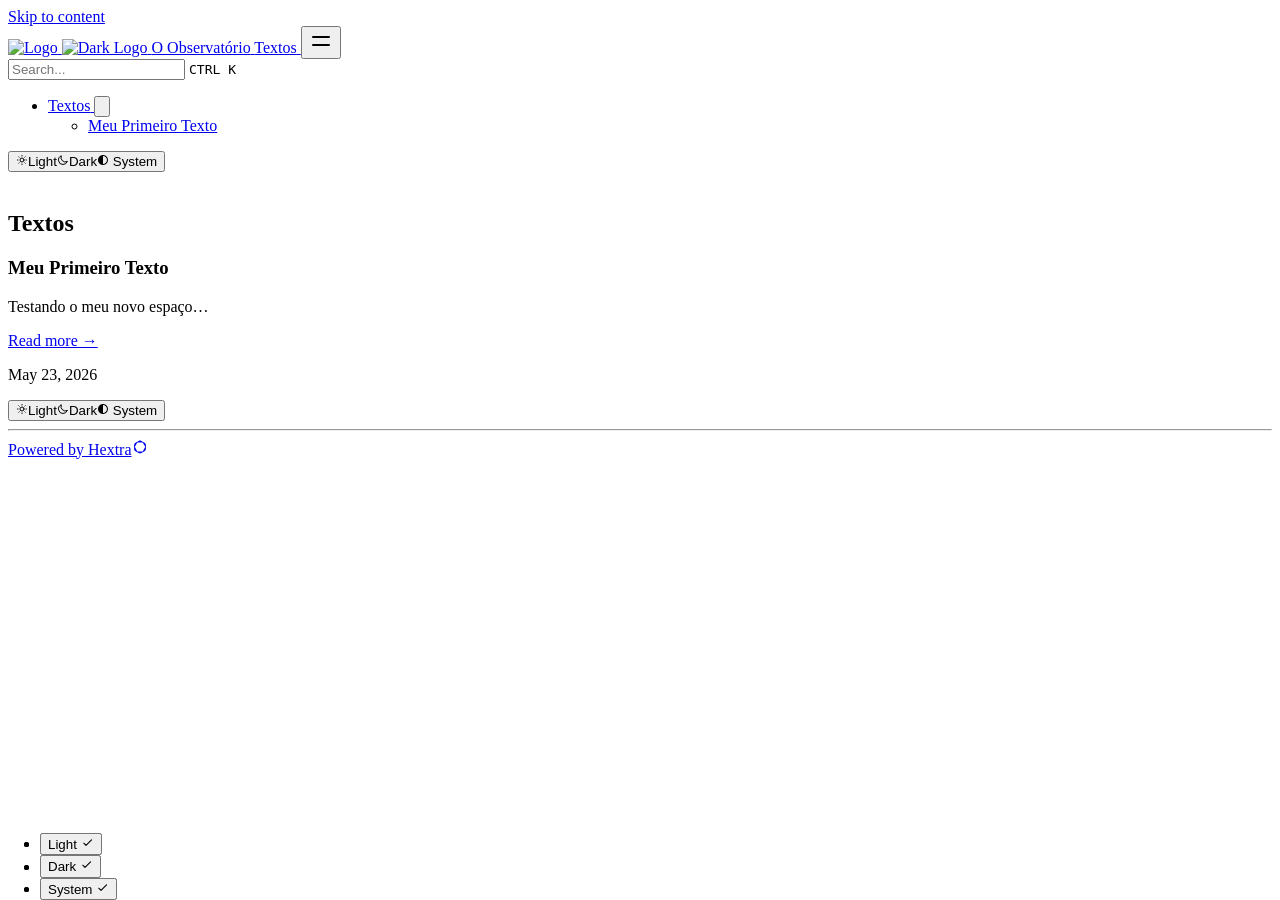
==== public/blog/index.html @ ff262e1a "commirt inicial - testando" ====
<!DOCTYPE html>
<html lang="en" dir="ltr"><head><script src="/livereload.js?mindelay=10&amp;v=2&amp;port=1313&amp;path=livereload" data-no-instant defer></script>
  <meta charset="utf-8" />
  <meta name="viewport" content="width=device-width, initial-scale=1.0" /><meta name="robots" content="noindex, nofollow" />
  <link rel="icon shortcut" href="/favicon.ico" sizes="32x32" />
<link rel="icon" href="/favicon.svg" type="image/svg+xml" id="favicon-svg" />
<link rel="icon" href="/favicon-16x16.png" type="image/png" sizes="16x16" />
<link rel="icon" href="/favicon-32x32.png" type="image/png" sizes="32x32" />
<link rel="apple-touch-icon" href="/apple-touch-icon.png" sizes="180x180" />
<link fetchpriority="low" href="/site.webmanifest" rel="manifest" />
<title>Textos – O Observatório</title>
  <meta name="description" content="" /><link rel="canonical" href="http://localhost:1313/blog/" itemprop="url" />

<meta property="og:title" content="Textos">
<meta
  property="og:description"
  content="
    
      
    
  ">
<meta
  property="og:type"
  content="
    website
  ">
<meta property="og:url" content="http://localhost:1313/blog/">


  <meta itemprop="name" content="Textos">
  <meta itemprop="datePublished" content="2026-05-23T12:38:00-03:00">
  <meta itemprop="dateModified" content="2026-05-23T12:38:00-03:00">
  <meta name="twitter:card" content="summary">
  <meta name="twitter:title" content="Textos">
<link href="/css/compiled/main.css" rel="stylesheet" />
    <link href="/css/variables.css" rel="stylesheet" />
    <link href="/css/custom.css" rel="stylesheet" />

  
<script src="/js/main-head.js" integrity=""></script>

  
  
  </head>
<body>
    <a href="#content" class="hx:sr-only hx:focus-visible:not-sr-only hx:focus-visible:fixed hx:focus-visible:z-50 hx:focus-visible:top-2 hx:focus-visible:left-2 hx:focus-visible:bg-primary-500 hx:focus-visible:text-white hx:focus-visible:px-4 hx:focus-visible:py-2 hx:focus-visible:rounded-md hx:focus-visible:text-sm hx:focus-visible:font-medium">Skip to content</a><div class="hextra-nav-container hx:sticky hx:top-0 hx:z-20 hx:w-full hx:bg-transparent hx:print:hidden">
  <div
    class="hextra-nav-container-blur hx:pointer-events-none hx:absolute hx:z-[-1] hx:h-full hx:w-full hx:bg-white hx:dark:bg-dark hx:shadow-[0_2px_4px_rgba(0,0,0,.02),0_1px_0_rgba(0,0,0,.06)] hx:contrast-more:shadow-[0_0_0_1px_#000] hx:dark:shadow-[0_-1px_0_rgba(255,255,255,.1)_inset] hx:contrast-more:dark:shadow-[0_0_0_1px_#fff]"
  ></div>

  <nav class="hextra-max-navbar-width hx:mx-auto hx:flex hx:items-center hx:justify-end hx:gap-2 hx:h-16 hx:px-6">
    <a class="hx:flex hx:items-center hx:hover:opacity-75 hx:ltr:mr-auto hx:rtl:ml-auto" href="/">
    <img class="hx:mr-2 hx:block hx:dark:hidden" src="/images/logo.svg" alt="Logo" height="20" width="20" />
    <img class="hx:mr-2 hx:hidden hx:dark:block" src="/images/logo.svg" alt="Dark Logo" height="20" width="20" />
    <span class="hx:mr-2 hx:font-extrabold hx:inline hx:select-none">O Observatório</span>
</a>
<a
  title=""
  href="/blog"
  
  class="hx:text-sm hx:contrast-more:text-gray-700 hx:contrast-more:dark:text-gray-100 hx:relative hx:-ml-2 hx:hidden hx:whitespace-nowrap hx:p-2 hx:md:inline-flex hx:items-center hx:gap-1 hx:font-medium"
><span class="hx:text-center">Textos</span>
</a><button type="button" aria-label="Menu" aria-expanded="false" class="hextra-hamburger-menu hx:cursor-pointer hx:-mr-2 hx:rounded-sm hx:p-2 hx:active:bg-gray-400/20 hx:md:hidden hx:hextra-focus-visible-inset"><svg height=24 fill="none" viewBox="0 0 24 24" stroke="currentColor"><g><path stroke-linecap="round" stroke-linejoin="round" stroke-width="2" d="M4 8H20"></path></g><g><path stroke-linecap="round" stroke-linejoin="round" stroke-width="2" d="M4 16H20"></path></g></svg></button>
  </nav>
</div>
<div class="hx:mx-auto hx:flex hextra-max-page-width">
    <aside class="hextra-sidebar-container hx:flex hx:flex-col hx:print:hidden hx:md:top-16 hx:md:shrink-0 hx:md:w-64 hx:md:self-start hx:max-md:[transform:translate3d(0,-100%,0)] hx:md:hidden hx:xl:block">
    <div class="hx:px-4 hx:pt-4 hx:md:hidden">
      <div class="hextra-search-wrapper hx:relative hx:md:w-64">
  <div class="hx:relative hx:flex hx:items-center hx:text-gray-900 hx:contrast-more:text-gray-800 hx:dark:text-gray-300 hx:contrast-more:dark:text-gray-300">
    <input
      placeholder="Search..."
      aria-label="Search..."
      class="hextra-search-input hx:hextra-focus-visible hx:block hx:w-full hx:appearance-none hx:rounded-lg hx:px-3 hx:py-2 hx:transition-colors hx:text-base hx:leading-tight hx:md:text-sm hx:bg-black/[.05] hx:dark:bg-gray-50/10 hx:focus-visible:bg-white hx:dark:focus-visible:bg-dark hx:placeholder:text-gray-500 hx:dark:placeholder:text-gray-400 hx:contrast-more:border hx:contrast-more:border-current"
      type="search"
      autocomplete="off"
      value=""
      spellcheck="false"
    />
    <kbd
      class="hx:absolute hx:my-1.5 hx:select-none hx:ltr:right-1.5 hx:rtl:left-1.5 hx:h-5 hx:rounded-sm hx:bg-white hx:px-1.5 hx:font-mono hx:text-[10px] hx:font-medium hx:text-gray-500 hx:border hx:border-gray-200 hx:dark:border-gray-100/20 hx:dark:bg-dark/50 hx:contrast-more:border-current hx:contrast-more:text-current hx:contrast-more:dark:border-current hx:items-center hx:gap-1 hx:transition-opacity hx:pointer-events-none hx:hidden hx:sm:flex"
    >
      CTRL K
    </kbd>
  </div>

  <div>
    <ul
      class="hextra-search-results hextra-scrollbar hx:hidden hx:border hx:border-gray-200 hx:bg-white hx:text-gray-100 hx:dark:border-neutral-800 hx:dark:bg-neutral-900 hx:absolute hx:top-full hx:z-20 hx:mt-2 hx:overflow-auto hx:overscroll-contain hx:rounded-xl hx:py-2.5 hx:shadow-xl hx:max-h-[min(calc(50vh-11rem-env(safe-area-inset-bottom)),400px)] hx:md:max-h-[min(calc(100vh-5rem-env(safe-area-inset-bottom)),400px)] hx:inset-x-0 hx:ltr:md:left-auto hx:rtl:md:right-auto hx:contrast-more:border hx:contrast-more:border-gray-900 hx:contrast-more:dark:border-gray-50 hx:w-screen hx:min-h-[100px] hx:max-w-[min(calc(100vw-2rem),calc(100%+20rem))]"
      aria-label="Search results"
      style="transition: max-height 0.2s ease 0s;"
    ></ul>
    <div class="hextra-search-status hx:sr-only" aria-live="polite" role="status"></div>
  </div>
</div>

    </div><div class="hextra-scrollbar hx:overflow-y-auto hx:overflow-x-hidden hx:p-4 hx:grow hx:md:h-[calc(100vh-var(--navbar-height)-var(--menu-height))]">
    <ul class="hx:flex hx:flex-col hx:gap-1 hx:md:hidden">
      
      
              <li class="open"><div class="hextra-sidebar-item hx:group hx:relative hx:flex hx:items-center" data-active="true">
    <a
      class="hx:flex hx:items-center hx:justify-between hx:gap-2 hx:grow hx:cursor-pointer hx:rounded-sm hx:px-2 hx:py-1.5 hx:text-sm hx:transition-colors [-webkit-tap-highlight-color:transparent] [-webkit-touch-callout:none] hx:hextra-focus-visible-inset hx:ltr:pr-8 hx:rtl:pl-8 hextra-sidebar-active-item hx:bg-primary-100 hx:font-semibold hx:text-primary-800 hx:contrast-more:border hx:contrast-more:border-primary-500 hx:dark:bg-primary-400/10 hx:dark:text-primary-600 hx:contrast-more:dark:border-primary-500"
      href="/blog/"
      
    >
      <span class="hx:min-w-0 [word-break:break-word]">Textos</span>
    </a>
      <button type="button" class="hextra-sidebar-collapsible-button hx:absolute hx:top-1/2 hx:-translate-y-1/2 hx:ltr:right-2 hx:rtl:left-2 hx:shrink-0 hx:cursor-pointer hx:p-0 hx:text-gray-500 hx:dark:text-neutral-400 hx:group-hover:text-gray-900 hx:dark:group-hover:text-gray-50 hx:group-data-[active=true]:text-primary-800 hx:group-data-[active=true]:dark:text-primary-600 hx:hextra-focus-visible-inset" aria-label="Toggle section" aria-expanded="true"><svg fill="none" viewBox="0 0 24 24" stroke="currentColor" aria-hidden="true" focusable="false" class="hx:h-[18px] hx:min-w-[18px] hx:rounded-xs hx:p-0.5 hx:hover:bg-gray-800/5 hx:dark:hover:bg-gray-100/5"><path stroke-linecap="round" stroke-linejoin="round" stroke-width="2" d="M9 5l7 7-7 7" class="hx:origin-center hx:transition-transform hx:rtl:-rotate-180"></path></svg></button>
  </div>
  <div class="hextra-sidebar-children hx:ltr:pr-0 hx:rtl:pl-0 hx:overflow-hidden">
        <ul class='hx:relative hx:flex hx:flex-col hx:gap-1 hx:before:absolute hx:before:inset-y-1 hx:before:w-px hx:before:bg-gray-200 hx:before:content-[""] hx:ltr:ml-3 hx:ltr:pl-3 hx:ltr:before:left-0 hx:rtl:mr-3 hx:rtl:pr-3 hx:rtl:before:right-0 hx:dark:before:bg-neutral-800'><li class="hx:flex hx:flex-col "><div class="hextra-sidebar-item hx:group hx:relative hx:flex hx:items-center" data-active="false">
    <a
      class="hx:flex hx:items-center hx:justify-between hx:gap-2 hx:grow hx:cursor-pointer hx:rounded-sm hx:px-2 hx:py-1.5 hx:text-sm hx:transition-colors [-webkit-tap-highlight-color:transparent] [-webkit-touch-callout:none] hx:hextra-focus-visible-inset hx:text-gray-500 hx:hover:bg-gray-100 hx:hover:text-gray-900 hx:contrast-more:border hx:contrast-more:border-transparent hx:contrast-more:text-gray-900 hx:contrast-more:hover:border-gray-900 hx:dark:text-neutral-400 hx:dark:hover:bg-primary-100/5 hx:dark:hover:text-gray-50 hx:contrast-more:dark:text-gray-50 hx:contrast-more:dark:hover:border-gray-50"
      href="/blog/meu-primeiro-texto/"
      
    >
      <span class="hx:min-w-0 [word-break:break-word]">Meu Primeiro Texto</span>
    </a>
  </div>
              
            </li></ul>
      </div></li>
    </ul>

    <div class="hx:max-xl:hidden hx:h-0 hx:w-64 hx:shrink-0"></div></div>
  
  
    <div class="hx:md:hidden  hx:sticky hx:bottom-0 hx:max-h-(--menu-height) hx:bg-white hx:dark:bg-dark hx:mx-4 hx:py-4 hx:shadow-[0_-12px_16px_#fff] hx:flex hx:items-center hx:gap-2 hx:border-gray-200 hx:dark:border-neutral-800 hx:dark:shadow-[0_-12px_16px_#111] hx:contrast-more:border-neutral-400 hx:contrast-more:shadow-none hx:contrast-more:dark:shadow-none hx:border-t" data-toggle-animation="show"><div class="hx:flex hx:grow hx:flex-col"><div class="hx:flex hx:justify-items-start hx:group" data-theme="light">
  <button
    title="Change theme"
    data-state="closed"
    data-location="bottom"
    class="hextra-theme-toggle hx:cursor-pointer hx:rounded-md hx:text-left hx:font-medium hx:h-7 hx:px-2 hx:text-xs hx:hover:bg-gray-100 hx:hover:text-gray-900 hx:dark:hover:bg-primary-100/5 hx:dark:hover:text-gray-50 hx:font-medium hx:text-gray-600 hx:transition-colors hx:dark:text-gray-400 hx:grow"
    type="button"
    aria-label="Change theme"
    aria-expanded="false"
    aria-haspopup="menu"
  >
    <div class="hx:flex hx:items-center hx:gap-2 hx:capitalize"><svg height=12 class="hx:group-data-[theme=dark]:hidden hx:group-data-[theme=system]:hidden" xmlns="http://www.w3.org/2000/svg" fill="none" viewBox="0 0 24 24" stroke-width="2" stroke="currentColor" aria-hidden="true"><path stroke-linecap="round" stroke-linejoin="round" d="M12 3v1m0 16v1m9-9h-1M4 12H3m15.364 6.364l-.707-.707M6.343 6.343l-.707-.707m12.728 0l-.707.707M6.343 17.657l-.707.707M16 12a4 4 0 11-8 0 4 4 0 018 0z"/></svg><span class="hx:group-data-[theme=dark]:hidden hx:group-data-[theme=system]:hidden">Light</span><svg height=12 class="hx:group-data-[theme=light]:hidden hx:group-data-[theme=system]:hidden" xmlns="http://www.w3.org/2000/svg" fill="none" viewBox="0 0 24 24" stroke-width="2" stroke="currentColor" aria-hidden="true"><path stroke-linecap="round" stroke-linejoin="round" d="M20.354 15.354A9 9 0 018.646 3.646 9.003 9.003 0 0012 21a9.003 9.003 0 008.354-5.646z"/></svg><span class="hx:group-data-[theme=light]:hidden hx:group-data-[theme=system]:hidden">Dark</span><svg height=12 class="hx:group-data-[theme=dark]:hidden hx:group-data-[theme=light]:hidden" xmlns="http://www.w3.org/2000/svg" viewBox="0 0 24 24"  fill="currentColor">
  <path d="M 11.996094,2 C 6.4986225,2.0192368 2.03125,6.5024993 2.03125,12 c 0,5.497501 4.4673725,9.980763 9.964844,10 H 12 12.0039 c 5.497471,-0.01924 9.964844,-4.502499 9.964844,-10 0,-5.4975007 -4.467373,-9.9807632 -9.964844,-10 H 12 Z M 12,4 c 4.417218,0.017598 7.96875,3.5822356 7.96875,8 0,4.417764 -3.551532,7.982402 -7.96875,8 z" />
</svg>
<span class="hx:group-data-[theme=dark]:hidden hx:group-data-[theme=light]:hidden">System</span></div>
  </button>
  <ul
    class="hextra-theme-toggle-options hx:hidden hx:z-20 hx:max-h-64 hx:overflow-auto hx:rounded-lg hx:border hx:border-gray-200 hx:bg-white hx:p-1 hx:text-sm hx:shadow-lg hx:dark:border-neutral-700 hx:dark:bg-neutral-900"
    style="position: fixed; inset: auto auto 0px 0px; margin: 0px; min-width: 100px;"
    data-theme="light"
    role="menu"
  >
    <li role="none" class="hx:flex hx:flex-col">
      <button
        type="button"
        role="menuitemradio"
        aria-checked="true"
        tabindex="-1"
        data-item="light"
        class="hx:text-gray-700 hx:dark:text-gray-300 hx:hover:bg-gray-100 hx:hover:text-gray-900 hx:dark:hover:bg-neutral-800 hx:dark:hover:text-gray-100 hx:relative hx:cursor-pointer hx:whitespace-nowrap hx:rounded-sm hx:py-1.5 hx:transition-colors hx:ltr:pl-3 hx:ltr:pr-9 hx:rtl:pr-3 hx:rtl:pl-9 hx:text-left hx:w-full hx:bg-transparent hx:border-0"
      >
        Light
         <span class="hx:absolute hx:inset-y-0 hx:flex hx:items-center hx:ltr:right-3 hx:rtl:left-3 hx:group-data-[theme=dark]:hidden hx:group-data-[theme=system]:hidden"><svg height=1em width=1em xmlns="http://www.w3.org/2000/svg" fill="none" viewBox="0 0 24 24" stroke-width="2" stroke="currentColor" aria-hidden="true"><path stroke-linecap="round" stroke-linejoin="round" d="M5 13l4 4L19 7"/></svg></span>
      </button>
    </li>
    <li role="none" class="hx:flex hx:flex-col">
      <button
        type="button"
        role="menuitemradio"
        aria-checked="false"
        tabindex="-1"
        data-item="dark"
        class="hx:text-gray-700 hx:dark:text-gray-300 hx:hover:bg-gray-100 hx:hover:text-gray-900 hx:dark:hover:bg-neutral-800 hx:dark:hover:text-gray-100 hx:relative hx:cursor-pointer hx:whitespace-nowrap hx:rounded-sm hx:py-1.5 hx:transition-colors hx:ltr:pl-3 hx:ltr:pr-9 hx:rtl:pr-3 hx:rtl:pl-9 hx:text-left hx:w-full hx:bg-transparent hx:border-0"
      >
        Dark
         <span class="hx:absolute hx:inset-y-0 hx:flex hx:items-center hx:ltr:right-3 hx:rtl:left-3 hx:group-data-[theme=light]:hidden hx:group-data-[theme=system]:hidden"><svg height=1em width=1em xmlns="http://www.w3.org/2000/svg" fill="none" viewBox="0 0 24 24" stroke-width="2" stroke="currentColor" aria-hidden="true"><path stroke-linecap="round" stroke-linejoin="round" d="M5 13l4 4L19 7"/></svg></span>
      </button>
    </li>
    <li role="none" class="hx:flex hx:flex-col">
      <button
        type="button"
        role="menuitemradio"
        aria-checked="false"
        tabindex="-1"
        data-item="system"
        class="hx:text-gray-700 hx:dark:text-gray-300 hx:hover:bg-gray-100 hx:hover:text-gray-900 hx:dark:hover:bg-neutral-800 hx:dark:hover:text-gray-100 hx:relative hx:cursor-pointer hx:whitespace-nowrap hx:rounded-sm hx:py-1.5 hx:transition-colors hx:ltr:pl-3 hx:ltr:pr-9 hx:rtl:pr-3 hx:rtl:pl-9 hx:text-left hx:w-full hx:bg-transparent hx:border-0"
      >
        System
         <span class="hx:absolute hx:inset-y-0 hx:flex hx:items-center hx:ltr:right-3 hx:rtl:left-3 hx:group-data-[theme=dark]:hidden hx:group-data-[theme=light]:hidden"><svg height=1em width=1em xmlns="http://www.w3.org/2000/svg" fill="none" viewBox="0 0 24 24" stroke-width="2" stroke="currentColor" aria-hidden="true"><path stroke-linecap="round" stroke-linejoin="round" d="M5 13l4 4L19 7"/></svg></span>
      </button>
    </li>
  </ul>
</div>
</div></div></aside>
    <article class="hx:w-full hx:break-words hx:flex hx:min-h-[calc(100vh-var(--navbar-height))] hx:min-w-0 hx:justify-center hx:pb-8 hx:pr-[calc(env(safe-area-inset-right)-1.5rem)]">
      <main id="content" class="hx:w-full hx:min-w-0 hextra-max-content-width hx:px-6 hx:pt-4 hx:md:px-12">
        
        <br class="hx:mt-1.5 hx:text-sm" />
        <h1 class="hx:text-center hx:mt-2 hx:text-4xl hx:font-bold hx:tracking-tight hx:text-slate-900 hx:dark:text-slate-100">Textos</h1>
        <div class="content"></div>
          <div class="hx:mb-10">
            <h3><a style="color: inherit; text-decoration: none;" class="hx:block hx:font-semibold hx:mt-8 hx:text-2xl " href="/blog/meu-primeiro-texto/">Meu Primeiro Texto</a></h3>
            
            <p class="hx:opacity-80 hx:mt-4 hx:leading-7">Testando o meu novo espaço…</p>
            <p class="hx:opacity-80 hx:mt-1 hx:leading-7">
              <a class="hx:text-[color:hsl(var(--primary-hue),100%,50%)] hx:underline hx:underline-offset-2 hx:decoration-from-font" href="/blog/meu-primeiro-texto/" aria-label="Read more → Meu Primeiro Texto">Read more →</a>
            </p>
            <p class="hx:opacity-50 hx:text-sm hx:mt-4 hx:leading-7">May 23, 2026</p>
          </div>
        </main>
    </article>
    <div class="hx:max-xl:hidden hx:h-0 hx:w-64 hx:shrink-0"></div>
  </div>
      <footer class="hextra-footer hx:bg-gray-100 hx:pb-[env(safe-area-inset-bottom)] hx:dark:bg-neutral-900 hx:print:bg-transparent"><div class="hx:mx-auto hx:flex hx:gap-2 hx:py-2 hx:px-4 hextra-max-footer-width"><div class="hx:flex hx:justify-items-start hx:group" data-theme="light">
  <button
    title="Change theme"
    data-state="closed"
    data-location="bottom"
    class="hextra-theme-toggle hx:cursor-pointer hx:rounded-md hx:text-left hx:font-medium hx:h-7 hx:px-2 hx:text-xs hx:hover:bg-gray-100 hx:hover:text-gray-900 hx:dark:hover:bg-primary-100/5 hx:dark:hover:text-gray-50 hx:font-medium hx:text-gray-600 hx:transition-colors hx:dark:text-gray-400 hx:grow"
    type="button"
    aria-label="Change theme"
    aria-expanded="false"
    aria-haspopup="menu"
  >
    <div class="hx:flex hx:items-center hx:gap-2 hx:capitalize"><svg height=12 class="hx:group-data-[theme=dark]:hidden hx:group-data-[theme=system]:hidden" xmlns="http://www.w3.org/2000/svg" fill="none" viewBox="0 0 24 24" stroke-width="2" stroke="currentColor" aria-hidden="true"><path stroke-linecap="round" stroke-linejoin="round" d="M12 3v1m0 16v1m9-9h-1M4 12H3m15.364 6.364l-.707-.707M6.343 6.343l-.707-.707m12.728 0l-.707.707M6.343 17.657l-.707.707M16 12a4 4 0 11-8 0 4 4 0 018 0z"/></svg><span class="hx:group-data-[theme=dark]:hidden hx:group-data-[theme=system]:hidden">Light</span><svg height=12 class="hx:group-data-[theme=light]:hidden hx:group-data-[theme=system]:hidden" xmlns="http://www.w3.org/2000/svg" fill="none" viewBox="0 0 24 24" stroke-width="2" stroke="currentColor" aria-hidden="true"><path stroke-linecap="round" stroke-linejoin="round" d="M20.354 15.354A9 9 0 018.646 3.646 9.003 9.003 0 0012 21a9.003 9.003 0 008.354-5.646z"/></svg><span class="hx:group-data-[theme=light]:hidden hx:group-data-[theme=system]:hidden">Dark</span><svg height=12 class="hx:group-data-[theme=dark]:hidden hx:group-data-[theme=light]:hidden" xmlns="http://www.w3.org/2000/svg" viewBox="0 0 24 24"  fill="currentColor">
  <path d="M 11.996094,2 C 6.4986225,2.0192368 2.03125,6.5024993 2.03125,12 c 0,5.497501 4.4673725,9.980763 9.964844,10 H 12 12.0039 c 5.497471,-0.01924 9.964844,-4.502499 9.964844,-10 0,-5.4975007 -4.467373,-9.9807632 -9.964844,-10 H 12 Z M 12,4 c 4.417218,0.017598 7.96875,3.5822356 7.96875,8 0,4.417764 -3.551532,7.982402 -7.96875,8 z" />
</svg>
<span class="hx:group-data-[theme=dark]:hidden hx:group-data-[theme=light]:hidden">System</span></div>
  </button>
  <ul
    class="hextra-theme-toggle-options hx:hidden hx:z-20 hx:max-h-64 hx:overflow-auto hx:rounded-lg hx:border hx:border-gray-200 hx:bg-white hx:p-1 hx:text-sm hx:shadow-lg hx:dark:border-neutral-700 hx:dark:bg-neutral-900"
    style="position: fixed; inset: auto auto 0px 0px; margin: 0px; min-width: 100px;"
    data-theme="light"
    role="menu"
  >
    <li role="none" class="hx:flex hx:flex-col">
      <button
        type="button"
        role="menuitemradio"
        aria-checked="true"
        tabindex="-1"
        data-item="light"
        class="hx:text-gray-700 hx:dark:text-gray-300 hx:hover:bg-gray-100 hx:hover:text-gray-900 hx:dark:hover:bg-neutral-800 hx:dark:hover:text-gray-100 hx:relative hx:cursor-pointer hx:whitespace-nowrap hx:rounded-sm hx:py-1.5 hx:transition-colors hx:ltr:pl-3 hx:ltr:pr-9 hx:rtl:pr-3 hx:rtl:pl-9 hx:text-left hx:w-full hx:bg-transparent hx:border-0"
      >
        Light
         <span class="hx:absolute hx:inset-y-0 hx:flex hx:items-center hx:ltr:right-3 hx:rtl:left-3 hx:group-data-[theme=dark]:hidden hx:group-data-[theme=system]:hidden"><svg height=1em width=1em xmlns="http://www.w3.org/2000/svg" fill="none" viewBox="0 0 24 24" stroke-width="2" stroke="currentColor" aria-hidden="true"><path stroke-linecap="round" stroke-linejoin="round" d="M5 13l4 4L19 7"/></svg></span>
      </button>
    </li>
    <li role="none" class="hx:flex hx:flex-col">
      <button
        type="button"
        role="menuitemradio"
        aria-checked="false"
        tabindex="-1"
        data-item="dark"
        class="hx:text-gray-700 hx:dark:text-gray-300 hx:hover:bg-gray-100 hx:hover:text-gray-900 hx:dark:hover:bg-neutral-800 hx:dark:hover:text-gray-100 hx:relative hx:cursor-pointer hx:whitespace-nowrap hx:rounded-sm hx:py-1.5 hx:transition-colors hx:ltr:pl-3 hx:ltr:pr-9 hx:rtl:pr-3 hx:rtl:pl-9 hx:text-left hx:w-full hx:bg-transparent hx:border-0"
      >
        Dark
         <span class="hx:absolute hx:inset-y-0 hx:flex hx:items-center hx:ltr:right-3 hx:rtl:left-3 hx:group-data-[theme=light]:hidden hx:group-data-[theme=system]:hidden"><svg height=1em width=1em xmlns="http://www.w3.org/2000/svg" fill="none" viewBox="0 0 24 24" stroke-width="2" stroke="currentColor" aria-hidden="true"><path stroke-linecap="round" stroke-linejoin="round" d="M5 13l4 4L19 7"/></svg></span>
      </button>
    </li>
    <li role="none" class="hx:flex hx:flex-col">
      <button
        type="button"
        role="menuitemradio"
        aria-checked="false"
        tabindex="-1"
        data-item="system"
        class="hx:text-gray-700 hx:dark:text-gray-300 hx:hover:bg-gray-100 hx:hover:text-gray-900 hx:dark:hover:bg-neutral-800 hx:dark:hover:text-gray-100 hx:relative hx:cursor-pointer hx:whitespace-nowrap hx:rounded-sm hx:py-1.5 hx:transition-colors hx:ltr:pl-3 hx:ltr:pr-9 hx:rtl:pr-3 hx:rtl:pl-9 hx:text-left hx:w-full hx:bg-transparent hx:border-0"
      >
        System
         <span class="hx:absolute hx:inset-y-0 hx:flex hx:items-center hx:ltr:right-3 hx:rtl:left-3 hx:group-data-[theme=dark]:hidden hx:group-data-[theme=light]:hidden"><svg height=1em width=1em xmlns="http://www.w3.org/2000/svg" fill="none" viewBox="0 0 24 24" stroke-width="2" stroke="currentColor" aria-hidden="true"><path stroke-linecap="round" stroke-linejoin="round" d="M5 13l4 4L19 7"/></svg></span>
      </button>
    </li>
  </ul>
</div>
</div><hr class="hx:border-gray-200 hx:dark:border-neutral-800" /><div class="hextra-custom-footer hextra-max-footer-width hx:mx-auto hx:pl-[max(env(safe-area-inset-left),1.5rem)] hx:pr-[max(env(safe-area-inset-right),1.5rem)] hx:text-gray-600 hx:dark:text-gray-400"></div><div
      class="hextra-max-footer-width hx:mx-auto hx:flex hx:justify-center hx:py-12 hx:pl-[max(env(safe-area-inset-left),1.5rem)] hx:pr-[max(env(safe-area-inset-right),1.5rem)] hx:text-gray-600 hx:dark:text-gray-400 hx:md:justify-start"
    >
      <div class="hx:flex hx:w-full hx:flex-col hx:items-center hx:sm:items-start"><div class="hx:font-semibold"><a class="hx:flex hx:text-sm hx:items-center hx:gap-1 hx:text-current" target="_blank" rel="noopener noreferrer" title="Hextra GitHub Homepage" href="https://github.com/imfing/hextra">
    <span>Powered by Hextra<svg height=1em class="hx:inline-block hx:ltr:ml-1 hx:rtl:mr-1 hx:align-[-2.5px]" viewBox="0 0 180 180" xmlns="http://www.w3.org/2000/svg" fill="currentColor"><path fill-rule="evenodd" clip-rule="evenodd" d="m 105.50024,22.224647 c -9.59169,-5.537563 -21.40871,-5.537563 -31.000093,0 L 39.054693,42.689119 C 29.463353,48.226675 23.55484,58.460531 23.55484,69.535642 v 40.928918 c 0,11.07542 5.908513,21.3092 15.499853,26.84652 l 35.445453,20.46446 c 9.591313,5.53732 21.408404,5.53732 31.000094,0 l 35.44507,-20.46446 c 9.59131,-5.53732 15.49985,-15.7711 15.49985,-26.84652 V 69.535642 c 0,-11.075111 -5.90854,-21.308967 -15.49985,-26.846523 z M 34.112797,85.737639 c -1.384445,2.397827 -1.384445,5.352099 0,7.749927 l 24.781554,42.922974 c 1.38437,2.39783 3.942853,3.87496 6.711592,3.87496 h 49.563107 c 2.76905,0 5.3273,-1.47713 6.71144,-3.87496 l 24.78194,-42.922974 c 1.38414,-2.397828 1.38414,-5.3521 0,-7.749927 L 121.88049,42.814746 c -1.38414,-2.397828 -3.94239,-3.874964 -6.71144,-3.874964 H 65.605944 c -2.768739,0 -5.327223,1.477059 -6.711592,3.874964 z" style="stroke-width:0.774993" /></svg></span>
  </a></div></div>
    </div></footer>
    
    <script defer src="/js/main.js" integrity=""></script>
<script defer src="/js/flexsearch.9f5b5908f93ae86f1ecd4b043b799f580c2d1654e703dd9357d568ac41b2547a.js" integrity="sha256-n1tZCPk66G8ezUsEO3mfWAwtFlTnA92TV9VorEGyVHo=" crossorigin="anonymous"></script><script defer src="/en.search.js" integrity=""></script>
  </body>
</html>
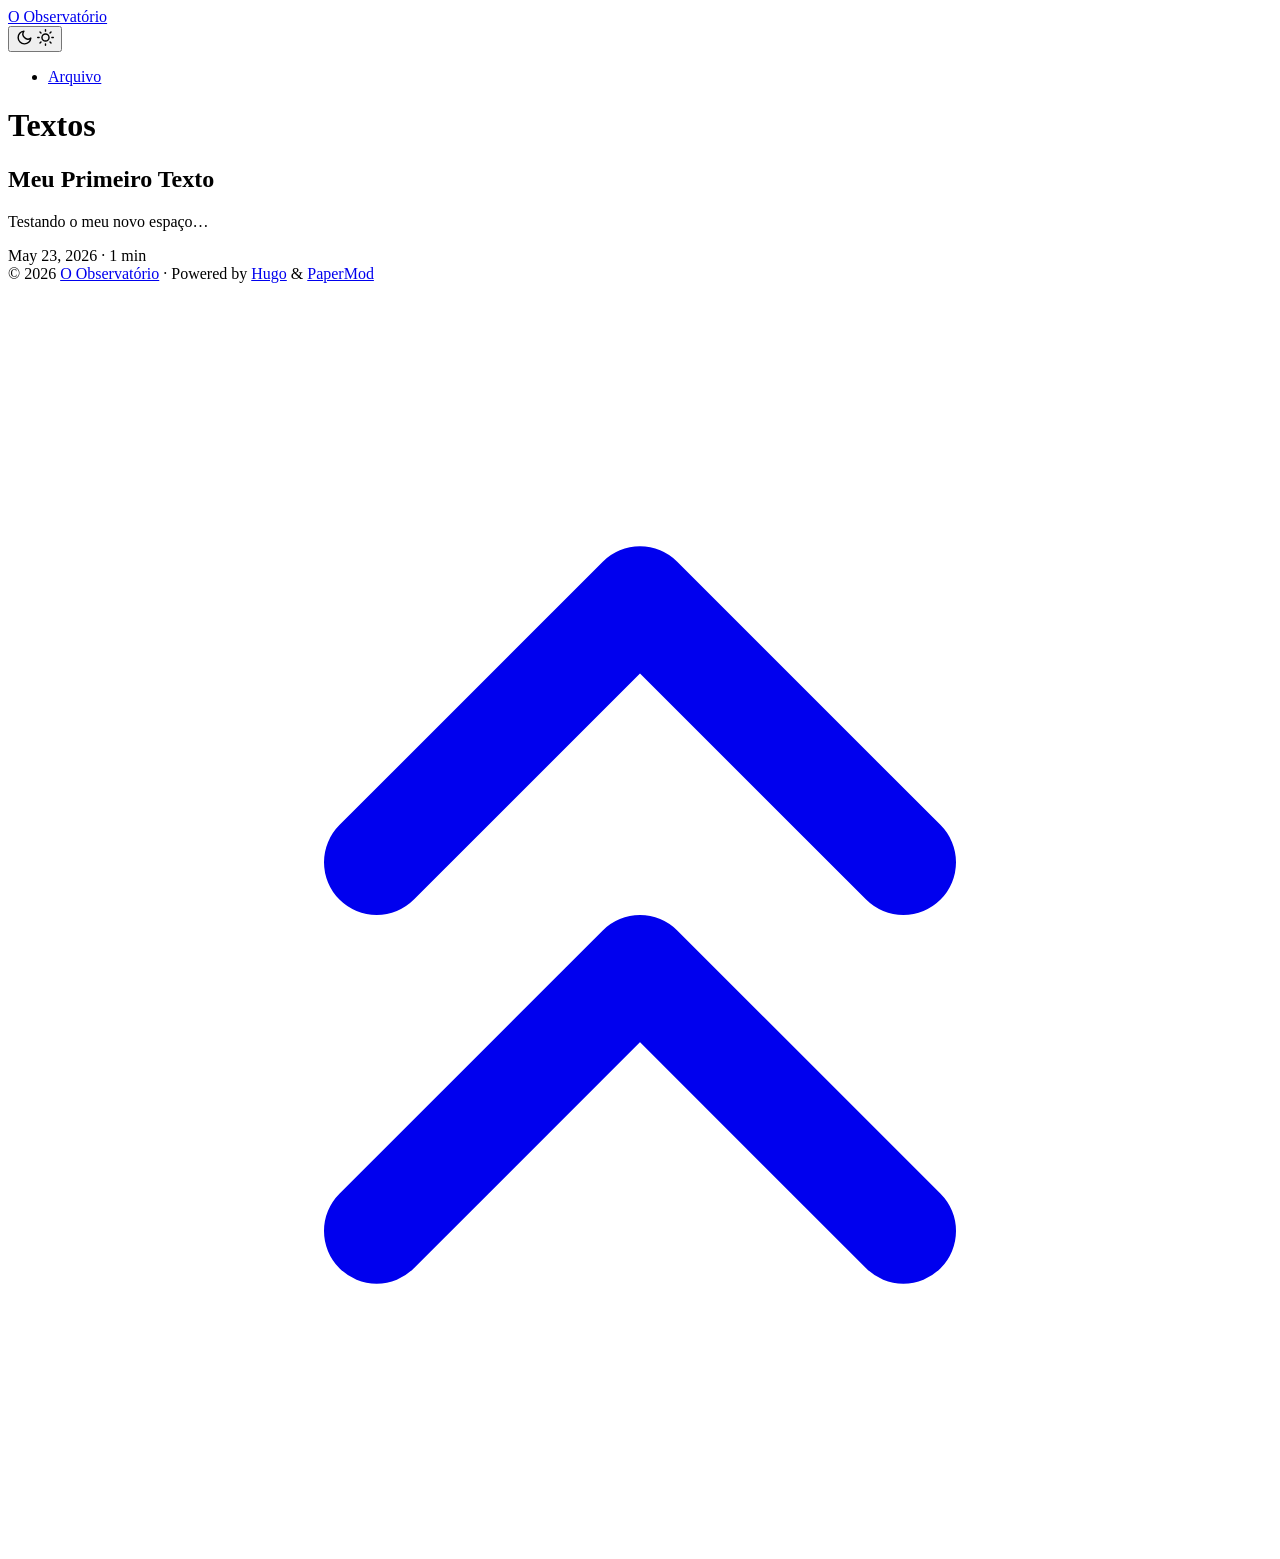
==== commit c756c5e6: "Trocando para o tema PaperMod e ajustando arquivos" ====
--- a/public/blog/index.html
+++ b/public/blog/index.html
@@ -1,286 +1,210 @@
 <!DOCTYPE html>
-<html lang="en" dir="ltr"><head><script src="/livereload.js?mindelay=10&amp;v=2&amp;port=1313&amp;path=livereload" data-no-instant defer></script>
-  <meta charset="utf-8" />
-  <meta name="viewport" content="width=device-width, initial-scale=1.0" /><meta name="robots" content="noindex, nofollow" />
-  <link rel="icon shortcut" href="/favicon.ico" sizes="32x32" />
-<link rel="icon" href="/favicon.svg" type="image/svg+xml" id="favicon-svg" />
-<link rel="icon" href="/favicon-16x16.png" type="image/png" sizes="16x16" />
-<link rel="icon" href="/favicon-32x32.png" type="image/png" sizes="32x32" />
-<link rel="apple-touch-icon" href="/apple-touch-icon.png" sizes="180x180" />
-<link fetchpriority="low" href="/site.webmanifest" rel="manifest" />
-<title>Textos – O Observatório</title>
-  <meta name="description" content="" /><link rel="canonical" href="http://localhost:1313/blog/" itemprop="url" />
-
-<meta property="og:title" content="Textos">
-<meta
-  property="og:description"
-  content="
+<html lang="en" dir="auto" data-theme="auto">
+
+<head><script src="/livereload.js?mindelay=10&amp;v=2&amp;port=1313&amp;path=livereload" data-no-instant defer></script><meta charset="utf-8">
+<meta http-equiv="X-UA-Compatible" content="IE=edge">
+<meta name="viewport" content="width=device-width, initial-scale=1, shrink-to-fit=no">
+<meta name="robots" content="noindex, nofollow">
+<title>Textos | O Observatório</title>
+<meta name="keywords" content="">
+<meta name="description" content="Textos - O Observatório">
+<meta name="author" content="">
+<link rel="canonical" href="http://localhost:1313/blog/">
+<link crossorigin="anonymous" href="/assets/css/stylesheet.6ff46447b1fa3f8a5cc0bcae48088decc3ae37f5fbc99406a3aefc3bf0e6044a.css" integrity="sha256-b/RkR7H6P4pcwLyuSAiN7MOuN/X7yZQGo678O/DmBEo=" rel="preload stylesheet" as="style">
+<link rel="icon" href="http://localhost:1313/favicon.ico">
+<link rel="icon" type="image/png" sizes="16x16" href="http://localhost:1313/favicon-16x16.png">
+<link rel="icon" type="image/png" sizes="32x32" href="http://localhost:1313/favicon-32x32.png">
+<link rel="apple-touch-icon" href="http://localhost:1313/apple-touch-icon.png">
+<link rel="mask-icon" href="http://localhost:1313/safari-pinned-tab.svg">
+<meta name="theme-color" content="#2e2e33">
+<meta name="msapplication-TileColor" content="#2e2e33">
+<link rel="alternate" type="application/rss+xml" href="http://localhost:1313/blog/index.xml" title="rss">
+<link rel="alternate" hreflang="en" href="http://localhost:1313/blog/">
+<noscript>
+    <style>
+        #theme-toggle,
+        .top-link {
+            display: none;
+        }
+
+    </style>
+    <style>
+        @media (prefers-color-scheme: dark) {
+            :root {
+                --theme: rgb(29, 30, 32);
+                --entry: rgb(46, 46, 51);
+                --primary: rgb(218, 218, 219);
+                --secondary: rgb(155, 156, 157);
+                --tertiary: rgb(65, 66, 68);
+                --content: rgb(196, 196, 197);
+                --code-block-bg: rgb(46, 46, 51);
+                --code-bg: rgb(55, 56, 62);
+                --border: rgb(51, 51, 51);
+                color-scheme: dark;
+            }
+
+            .list {
+                background: var(--theme);
+            }
+
+            .toc {
+                background: var(--entry);
+            }
+        }
+
+    </style>
+</noscript>
+<script>
+    if (localStorage.getItem("pref-theme") === "dark") {
+        document.querySelector("html").dataset.theme = 'dark';
+    } else if (localStorage.getItem("pref-theme") === "light") {
+       document.querySelector("html").dataset.theme = 'light';
+    } else if (window.matchMedia('(prefers-color-scheme: dark)').matches) {
+        document.querySelector("html").dataset.theme = 'dark';
+    } else {
+        document.querySelector("html").dataset.theme = 'light';
+    }
+
+</script>
+</head>
+<body class="list" id="top">
+    <header class="header">
+    <nav class="header-nav">
+        <div class="logo">
+            <a href="http://localhost:1313/" accesskey="h" title="O Observatório (Alt + H)">O Observatório</a>
+            <div class="logo-switches">
+                <button id="theme-toggle" class="theme-toggle" accesskey="t" title="(Alt + T)" aria-label="Toggle theme">
+                    <svg class="moon" xmlns="http://www.w3.org/2000/svg" width="17" height="17" viewBox="0 0 24 24"
+                        fill="none" stroke="currentColor" stroke-width="2" stroke-linecap="round"
+                        stroke-linejoin="round">
+                        <path d="M21 12.79A9 9 0 1 1 11.21 3 7 7 0 0 0 21 12.79z"></path>
+                    </svg>
+                    <svg class="sun" xmlns="http://www.w3.org/2000/svg" width="17" height="17" viewBox="0 0 24 24"
+                        fill="none" stroke="currentColor" stroke-width="2" stroke-linecap="round"
+                        stroke-linejoin="round">
+                        <circle cx="12" cy="12" r="5"></circle>
+                        <line x1="12" y1="1" x2="12" y2="3"></line>
+                        <line x1="12" y1="21" x2="12" y2="23"></line>
+                        <line x1="4.22" y1="4.22" x2="5.64" y2="5.64"></line>
+                        <line x1="18.36" y1="18.36" x2="19.78" y2="19.78"></line>
+                        <line x1="1" y1="12" x2="3" y2="12"></line>
+                        <line x1="21" y1="12" x2="23" y2="12"></line>
+                        <line x1="4.22" y1="19.78" x2="5.64" y2="18.36"></line>
+                        <line x1="18.36" y1="5.64" x2="19.78" y2="4.22"></line>
+                    </svg>
+                </button>
+            </div>
+        </div>
+        <ul id="menu" class="menu">
+            <li>
+                <a href="http://localhost:1313/archives/" title="Arquivo">
+                    <span>Arquivo</span>
+                </a>
+            </li>
+        </ul>
+    </nav>
+</header>
+<main class="main"> 
+<header class="page-header">
+  <h1>
+    Textos
+  </h1>
+</header>
+
+<article class="post-entry"> 
+  <header class="entry-header">
+    <h2 class="entry-hint-parent">Meu Primeiro Texto
+    </h2>
+  </header>
+  <div class="entry-content">
+    <p>Testando o meu novo espaço…
+</p>
+  </div>
+  <footer class="entry-footer">
+
+<span title='2026-05-23 12:38:00 -0300 -0300'>May 23, 2026</span>&nbsp;·&nbsp;<span>1 min</span></footer>
+  <a class="entry-link" aria-label="post link to Meu Primeiro Texto" href="http://localhost:1313/blog/meu-primeiro-texto/"></a>
+</article>
+    </main>
     
-      
+<footer class="footer">
+        <span>&copy; 2026 <a href="http://localhost:1313/">O Observatório</a></span> · 
+
     
-  ">
-<meta
-  property="og:type"
-  content="
-    website
-  ">
-<meta property="og:url" content="http://localhost:1313/blog/">
-
-
-  <meta itemprop="name" content="Textos">
-  <meta itemprop="datePublished" content="2026-05-23T12:38:00-03:00">
-  <meta itemprop="dateModified" content="2026-05-23T12:38:00-03:00">
-  <meta name="twitter:card" content="summary">
-  <meta name="twitter:title" content="Textos">
-<link href="/css/compiled/main.css" rel="stylesheet" />
-    <link href="/css/variables.css" rel="stylesheet" />
-    <link href="/css/custom.css" rel="stylesheet" />
-
-  
-<script src="/js/main-head.js" integrity=""></script>
-
-  
-  
-  </head>
-<body>
-    <a href="#content" class="hx:sr-only hx:focus-visible:not-sr-only hx:focus-visible:fixed hx:focus-visible:z-50 hx:focus-visible:top-2 hx:focus-visible:left-2 hx:focus-visible:bg-primary-500 hx:focus-visible:text-white hx:focus-visible:px-4 hx:focus-visible:py-2 hx:focus-visible:rounded-md hx:focus-visible:text-sm hx:focus-visible:font-medium">Skip to content</a><div class="hextra-nav-container hx:sticky hx:top-0 hx:z-20 hx:w-full hx:bg-transparent hx:print:hidden">
-  <div
-    class="hextra-nav-container-blur hx:pointer-events-none hx:absolute hx:z-[-1] hx:h-full hx:w-full hx:bg-white hx:dark:bg-dark hx:shadow-[0_2px_4px_rgba(0,0,0,.02),0_1px_0_rgba(0,0,0,.06)] hx:contrast-more:shadow-[0_0_0_1px_#000] hx:dark:shadow-[0_-1px_0_rgba(255,255,255,.1)_inset] hx:contrast-more:dark:shadow-[0_0_0_1px_#fff]"
-  ></div>
-
-  <nav class="hextra-max-navbar-width hx:mx-auto hx:flex hx:items-center hx:justify-end hx:gap-2 hx:h-16 hx:px-6">
-    <a class="hx:flex hx:items-center hx:hover:opacity-75 hx:ltr:mr-auto hx:rtl:ml-auto" href="/">
-    <img class="hx:mr-2 hx:block hx:dark:hidden" src="/images/logo.svg" alt="Logo" height="20" width="20" />
-    <img class="hx:mr-2 hx:hidden hx:dark:block" src="/images/logo.svg" alt="Dark Logo" height="20" width="20" />
-    <span class="hx:mr-2 hx:font-extrabold hx:inline hx:select-none">O Observatório</span>
+    
+    <span>
+        Powered by
+        <a href="https://gohugo.io/?utm_source=papermod" rel="noopener" target="_blank">Hugo</a> &
+        <a href="https://github.com/adityatelange/hugo-PaperMod/" rel="noopener" target="_blank">PaperMod</a>
+    </span>
+</footer>
+<a href="#top" id="top-link" class="top-link hidden" aria-label="go to top" title="Go to Top (Alt + G)" accesskey="g">
+    <svg xmlns="http://www.w3.org/2000/svg" viewBox="0 0 24 24" fill="none" stroke="currentColor" stroke-width="2"
+        stroke-linecap="round" stroke-linejoin="round" class="feather feather-chevrons-up">
+        <polyline points="17 11 12 6 7 11"></polyline>
+        <polyline points="17 18 12 13 7 18"></polyline>
+    </svg>
 </a>
-<a
-  title=""
-  href="/blog"
-  
-  class="hx:text-sm hx:contrast-more:text-gray-700 hx:contrast-more:dark:text-gray-100 hx:relative hx:-ml-2 hx:hidden hx:whitespace-nowrap hx:p-2 hx:md:inline-flex hx:items-center hx:gap-1 hx:font-medium"
-><span class="hx:text-center">Textos</span>
-</a><button type="button" aria-label="Menu" aria-expanded="false" class="hextra-hamburger-menu hx:cursor-pointer hx:-mr-2 hx:rounded-sm hx:p-2 hx:active:bg-gray-400/20 hx:md:hidden hx:hextra-focus-visible-inset"><svg height=24 fill="none" viewBox="0 0 24 24" stroke="currentColor"><g><path stroke-linecap="round" stroke-linejoin="round" stroke-width="2" d="M4 8H20"></path></g><g><path stroke-linecap="round" stroke-linejoin="round" stroke-width="2" d="M4 16H20"></path></g></svg></button>
-  </nav>
-</div>
-<div class="hx:mx-auto hx:flex hextra-max-page-width">
-    <aside class="hextra-sidebar-container hx:flex hx:flex-col hx:print:hidden hx:md:top-16 hx:md:shrink-0 hx:md:w-64 hx:md:self-start hx:max-md:[transform:translate3d(0,-100%,0)] hx:md:hidden hx:xl:block">
-    <div class="hx:px-4 hx:pt-4 hx:md:hidden">
-      <div class="hextra-search-wrapper hx:relative hx:md:w-64">
-  <div class="hx:relative hx:flex hx:items-center hx:text-gray-900 hx:contrast-more:text-gray-800 hx:dark:text-gray-300 hx:contrast-more:dark:text-gray-300">
-    <input
-      placeholder="Search..."
-      aria-label="Search..."
-      class="hextra-search-input hx:hextra-focus-visible hx:block hx:w-full hx:appearance-none hx:rounded-lg hx:px-3 hx:py-2 hx:transition-colors hx:text-base hx:leading-tight hx:md:text-sm hx:bg-black/[.05] hx:dark:bg-gray-50/10 hx:focus-visible:bg-white hx:dark:focus-visible:bg-dark hx:placeholder:text-gray-500 hx:dark:placeholder:text-gray-400 hx:contrast-more:border hx:contrast-more:border-current"
-      type="search"
-      autocomplete="off"
-      value=""
-      spellcheck="false"
-    />
-    <kbd
-      class="hx:absolute hx:my-1.5 hx:select-none hx:ltr:right-1.5 hx:rtl:left-1.5 hx:h-5 hx:rounded-sm hx:bg-white hx:px-1.5 hx:font-mono hx:text-[10px] hx:font-medium hx:text-gray-500 hx:border hx:border-gray-200 hx:dark:border-gray-100/20 hx:dark:bg-dark/50 hx:contrast-more:border-current hx:contrast-more:text-current hx:contrast-more:dark:border-current hx:items-center hx:gap-1 hx:transition-opacity hx:pointer-events-none hx:hidden hx:sm:flex"
-    >
-      CTRL K
-    </kbd>
-  </div>
-
-  <div>
-    <ul
-      class="hextra-search-results hextra-scrollbar hx:hidden hx:border hx:border-gray-200 hx:bg-white hx:text-gray-100 hx:dark:border-neutral-800 hx:dark:bg-neutral-900 hx:absolute hx:top-full hx:z-20 hx:mt-2 hx:overflow-auto hx:overscroll-contain hx:rounded-xl hx:py-2.5 hx:shadow-xl hx:max-h-[min(calc(50vh-11rem-env(safe-area-inset-bottom)),400px)] hx:md:max-h-[min(calc(100vh-5rem-env(safe-area-inset-bottom)),400px)] hx:inset-x-0 hx:ltr:md:left-auto hx:rtl:md:right-auto hx:contrast-more:border hx:contrast-more:border-gray-900 hx:contrast-more:dark:border-gray-50 hx:w-screen hx:min-h-[100px] hx:max-w-[min(calc(100vw-2rem),calc(100%+20rem))]"
-      aria-label="Search results"
-      style="transition: max-height 0.2s ease 0s;"
-    ></ul>
-    <div class="hextra-search-status hx:sr-only" aria-live="polite" role="status"></div>
-  </div>
-</div>
-
-    </div><div class="hextra-scrollbar hx:overflow-y-auto hx:overflow-x-hidden hx:p-4 hx:grow hx:md:h-[calc(100vh-var(--navbar-height)-var(--menu-height))]">
-    <ul class="hx:flex hx:flex-col hx:gap-1 hx:md:hidden">
-      
-      
-              <li class="open"><div class="hextra-sidebar-item hx:group hx:relative hx:flex hx:items-center" data-active="true">
-    <a
-      class="hx:flex hx:items-center hx:justify-between hx:gap-2 hx:grow hx:cursor-pointer hx:rounded-sm hx:px-2 hx:py-1.5 hx:text-sm hx:transition-colors [-webkit-tap-highlight-color:transparent] [-webkit-touch-callout:none] hx:hextra-focus-visible-inset hx:ltr:pr-8 hx:rtl:pl-8 hextra-sidebar-active-item hx:bg-primary-100 hx:font-semibold hx:text-primary-800 hx:contrast-more:border hx:contrast-more:border-primary-500 hx:dark:bg-primary-400/10 hx:dark:text-primary-600 hx:contrast-more:dark:border-primary-500"
-      href="/blog/"
-      
-    >
-      <span class="hx:min-w-0 [word-break:break-word]">Textos</span>
-    </a>
-      <button type="button" class="hextra-sidebar-collapsible-button hx:absolute hx:top-1/2 hx:-translate-y-1/2 hx:ltr:right-2 hx:rtl:left-2 hx:shrink-0 hx:cursor-pointer hx:p-0 hx:text-gray-500 hx:dark:text-neutral-400 hx:group-hover:text-gray-900 hx:dark:group-hover:text-gray-50 hx:group-data-[active=true]:text-primary-800 hx:group-data-[active=true]:dark:text-primary-600 hx:hextra-focus-visible-inset" aria-label="Toggle section" aria-expanded="true"><svg fill="none" viewBox="0 0 24 24" stroke="currentColor" aria-hidden="true" focusable="false" class="hx:h-[18px] hx:min-w-[18px] hx:rounded-xs hx:p-0.5 hx:hover:bg-gray-800/5 hx:dark:hover:bg-gray-100/5"><path stroke-linecap="round" stroke-linejoin="round" stroke-width="2" d="M9 5l7 7-7 7" class="hx:origin-center hx:transition-transform hx:rtl:-rotate-180"></path></svg></button>
-  </div>
-  <div class="hextra-sidebar-children hx:ltr:pr-0 hx:rtl:pl-0 hx:overflow-hidden">
-        <ul class='hx:relative hx:flex hx:flex-col hx:gap-1 hx:before:absolute hx:before:inset-y-1 hx:before:w-px hx:before:bg-gray-200 hx:before:content-[""] hx:ltr:ml-3 hx:ltr:pl-3 hx:ltr:before:left-0 hx:rtl:mr-3 hx:rtl:pr-3 hx:rtl:before:right-0 hx:dark:before:bg-neutral-800'><li class="hx:flex hx:flex-col "><div class="hextra-sidebar-item hx:group hx:relative hx:flex hx:items-center" data-active="false">
-    <a
-      class="hx:flex hx:items-center hx:justify-between hx:gap-2 hx:grow hx:cursor-pointer hx:rounded-sm hx:px-2 hx:py-1.5 hx:text-sm hx:transition-colors [-webkit-tap-highlight-color:transparent] [-webkit-touch-callout:none] hx:hextra-focus-visible-inset hx:text-gray-500 hx:hover:bg-gray-100 hx:hover:text-gray-900 hx:contrast-more:border hx:contrast-more:border-transparent hx:contrast-more:text-gray-900 hx:contrast-more:hover:border-gray-900 hx:dark:text-neutral-400 hx:dark:hover:bg-primary-100/5 hx:dark:hover:text-gray-50 hx:contrast-more:dark:text-gray-50 hx:contrast-more:dark:hover:border-gray-50"
-      href="/blog/meu-primeiro-texto/"
-      
-    >
-      <span class="hx:min-w-0 [word-break:break-word]">Meu Primeiro Texto</span>
-    </a>
-  </div>
-              
-            </li></ul>
-      </div></li>
-    </ul>
-
-    <div class="hx:max-xl:hidden hx:h-0 hx:w-64 hx:shrink-0"></div></div>
-  
-  
-    <div class="hx:md:hidden  hx:sticky hx:bottom-0 hx:max-h-(--menu-height) hx:bg-white hx:dark:bg-dark hx:mx-4 hx:py-4 hx:shadow-[0_-12px_16px_#fff] hx:flex hx:items-center hx:gap-2 hx:border-gray-200 hx:dark:border-neutral-800 hx:dark:shadow-[0_-12px_16px_#111] hx:contrast-more:border-neutral-400 hx:contrast-more:shadow-none hx:contrast-more:dark:shadow-none hx:border-t" data-toggle-animation="show"><div class="hx:flex hx:grow hx:flex-col"><div class="hx:flex hx:justify-items-start hx:group" data-theme="light">
-  <button
-    title="Change theme"
-    data-state="closed"
-    data-location="bottom"
-    class="hextra-theme-toggle hx:cursor-pointer hx:rounded-md hx:text-left hx:font-medium hx:h-7 hx:px-2 hx:text-xs hx:hover:bg-gray-100 hx:hover:text-gray-900 hx:dark:hover:bg-primary-100/5 hx:dark:hover:text-gray-50 hx:font-medium hx:text-gray-600 hx:transition-colors hx:dark:text-gray-400 hx:grow"
-    type="button"
-    aria-label="Change theme"
-    aria-expanded="false"
-    aria-haspopup="menu"
-  >
-    <div class="hx:flex hx:items-center hx:gap-2 hx:capitalize"><svg height=12 class="hx:group-data-[theme=dark]:hidden hx:group-data-[theme=system]:hidden" xmlns="http://www.w3.org/2000/svg" fill="none" viewBox="0 0 24 24" stroke-width="2" stroke="currentColor" aria-hidden="true"><path stroke-linecap="round" stroke-linejoin="round" d="M12 3v1m0 16v1m9-9h-1M4 12H3m15.364 6.364l-.707-.707M6.343 6.343l-.707-.707m12.728 0l-.707.707M6.343 17.657l-.707.707M16 12a4 4 0 11-8 0 4 4 0 018 0z"/></svg><span class="hx:group-data-[theme=dark]:hidden hx:group-data-[theme=system]:hidden">Light</span><svg height=12 class="hx:group-data-[theme=light]:hidden hx:group-data-[theme=system]:hidden" xmlns="http://www.w3.org/2000/svg" fill="none" viewBox="0 0 24 24" stroke-width="2" stroke="currentColor" aria-hidden="true"><path stroke-linecap="round" stroke-linejoin="round" d="M20.354 15.354A9 9 0 018.646 3.646 9.003 9.003 0 0012 21a9.003 9.003 0 008.354-5.646z"/></svg><span class="hx:group-data-[theme=light]:hidden hx:group-data-[theme=system]:hidden">Dark</span><svg height=12 class="hx:group-data-[theme=dark]:hidden hx:group-data-[theme=light]:hidden" xmlns="http://www.w3.org/2000/svg" viewBox="0 0 24 24"  fill="currentColor">
-  <path d="M 11.996094,2 C 6.4986225,2.0192368 2.03125,6.5024993 2.03125,12 c 0,5.497501 4.4673725,9.980763 9.964844,10 H 12 12.0039 c 5.497471,-0.01924 9.964844,-4.502499 9.964844,-10 0,-5.4975007 -4.467373,-9.9807632 -9.964844,-10 H 12 Z M 12,4 c 4.417218,0.017598 7.96875,3.5822356 7.96875,8 0,4.417764 -3.551532,7.982402 -7.96875,8 z" />
-</svg>
-<span class="hx:group-data-[theme=dark]:hidden hx:group-data-[theme=light]:hidden">System</span></div>
-  </button>
-  <ul
-    class="hextra-theme-toggle-options hx:hidden hx:z-20 hx:max-h-64 hx:overflow-auto hx:rounded-lg hx:border hx:border-gray-200 hx:bg-white hx:p-1 hx:text-sm hx:shadow-lg hx:dark:border-neutral-700 hx:dark:bg-neutral-900"
-    style="position: fixed; inset: auto auto 0px 0px; margin: 0px; min-width: 100px;"
-    data-theme="light"
-    role="menu"
-  >
-    <li role="none" class="hx:flex hx:flex-col">
-      <button
-        type="button"
-        role="menuitemradio"
-        aria-checked="true"
-        tabindex="-1"
-        data-item="light"
-        class="hx:text-gray-700 hx:dark:text-gray-300 hx:hover:bg-gray-100 hx:hover:text-gray-900 hx:dark:hover:bg-neutral-800 hx:dark:hover:text-gray-100 hx:relative hx:cursor-pointer hx:whitespace-nowrap hx:rounded-sm hx:py-1.5 hx:transition-colors hx:ltr:pl-3 hx:ltr:pr-9 hx:rtl:pr-3 hx:rtl:pl-9 hx:text-left hx:w-full hx:bg-transparent hx:border-0"
-      >
-        Light
-         <span class="hx:absolute hx:inset-y-0 hx:flex hx:items-center hx:ltr:right-3 hx:rtl:left-3 hx:group-data-[theme=dark]:hidden hx:group-data-[theme=system]:hidden"><svg height=1em width=1em xmlns="http://www.w3.org/2000/svg" fill="none" viewBox="0 0 24 24" stroke-width="2" stroke="currentColor" aria-hidden="true"><path stroke-linecap="round" stroke-linejoin="round" d="M5 13l4 4L19 7"/></svg></span>
-      </button>
-    </li>
-    <li role="none" class="hx:flex hx:flex-col">
-      <button
-        type="button"
-        role="menuitemradio"
-        aria-checked="false"
-        tabindex="-1"
-        data-item="dark"
-        class="hx:text-gray-700 hx:dark:text-gray-300 hx:hover:bg-gray-100 hx:hover:text-gray-900 hx:dark:hover:bg-neutral-800 hx:dark:hover:text-gray-100 hx:relative hx:cursor-pointer hx:whitespace-nowrap hx:rounded-sm hx:py-1.5 hx:transition-colors hx:ltr:pl-3 hx:ltr:pr-9 hx:rtl:pr-3 hx:rtl:pl-9 hx:text-left hx:w-full hx:bg-transparent hx:border-0"
-      >
-        Dark
-         <span class="hx:absolute hx:inset-y-0 hx:flex hx:items-center hx:ltr:right-3 hx:rtl:left-3 hx:group-data-[theme=light]:hidden hx:group-data-[theme=system]:hidden"><svg height=1em width=1em xmlns="http://www.w3.org/2000/svg" fill="none" viewBox="0 0 24 24" stroke-width="2" stroke="currentColor" aria-hidden="true"><path stroke-linecap="round" stroke-linejoin="round" d="M5 13l4 4L19 7"/></svg></span>
-      </button>
-    </li>
-    <li role="none" class="hx:flex hx:flex-col">
-      <button
-        type="button"
-        role="menuitemradio"
-        aria-checked="false"
-        tabindex="-1"
-        data-item="system"
-        class="hx:text-gray-700 hx:dark:text-gray-300 hx:hover:bg-gray-100 hx:hover:text-gray-900 hx:dark:hover:bg-neutral-800 hx:dark:hover:text-gray-100 hx:relative hx:cursor-pointer hx:whitespace-nowrap hx:rounded-sm hx:py-1.5 hx:transition-colors hx:ltr:pl-3 hx:ltr:pr-9 hx:rtl:pr-3 hx:rtl:pl-9 hx:text-left hx:w-full hx:bg-transparent hx:border-0"
-      >
-        System
-         <span class="hx:absolute hx:inset-y-0 hx:flex hx:items-center hx:ltr:right-3 hx:rtl:left-3 hx:group-data-[theme=dark]:hidden hx:group-data-[theme=light]:hidden"><svg height=1em width=1em xmlns="http://www.w3.org/2000/svg" fill="none" viewBox="0 0 24 24" stroke-width="2" stroke="currentColor" aria-hidden="true"><path stroke-linecap="round" stroke-linejoin="round" d="M5 13l4 4L19 7"/></svg></span>
-      </button>
-    </li>
-  </ul>
-</div>
-</div></div></aside>
-    <article class="hx:w-full hx:break-words hx:flex hx:min-h-[calc(100vh-var(--navbar-height))] hx:min-w-0 hx:justify-center hx:pb-8 hx:pr-[calc(env(safe-area-inset-right)-1.5rem)]">
-      <main id="content" class="hx:w-full hx:min-w-0 hextra-max-content-width hx:px-6 hx:pt-4 hx:md:px-12">
+
+<script>
+    let menu = document.getElementById('menu');
+    if (menu) {
         
-        <br class="hx:mt-1.5 hx:text-sm" />
-        <h1 class="hx:text-center hx:mt-2 hx:text-4xl hx:font-bold hx:tracking-tight hx:text-slate-900 hx:dark:text-slate-100">Textos</h1>
-        <div class="content"></div>
-          <div class="hx:mb-10">
-            <h3><a style="color: inherit; text-decoration: none;" class="hx:block hx:font-semibold hx:mt-8 hx:text-2xl " href="/blog/meu-primeiro-texto/">Meu Primeiro Texto</a></h3>
-            
-            <p class="hx:opacity-80 hx:mt-4 hx:leading-7">Testando o meu novo espaço…</p>
-            <p class="hx:opacity-80 hx:mt-1 hx:leading-7">
-              <a class="hx:text-[color:hsl(var(--primary-hue),100%,50%)] hx:underline hx:underline-offset-2 hx:decoration-from-font" href="/blog/meu-primeiro-texto/" aria-label="Read more → Meu Primeiro Texto">Read more →</a>
-            </p>
-            <p class="hx:opacity-50 hx:text-sm hx:mt-4 hx:leading-7">May 23, 2026</p>
-          </div>
-        </main>
-    </article>
-    <div class="hx:max-xl:hidden hx:h-0 hx:w-64 hx:shrink-0"></div>
-  </div>
-      <footer class="hextra-footer hx:bg-gray-100 hx:pb-[env(safe-area-inset-bottom)] hx:dark:bg-neutral-900 hx:print:bg-transparent"><div class="hx:mx-auto hx:flex hx:gap-2 hx:py-2 hx:px-4 hextra-max-footer-width"><div class="hx:flex hx:justify-items-start hx:group" data-theme="light">
-  <button
-    title="Change theme"
-    data-state="closed"
-    data-location="bottom"
-    class="hextra-theme-toggle hx:cursor-pointer hx:rounded-md hx:text-left hx:font-medium hx:h-7 hx:px-2 hx:text-xs hx:hover:bg-gray-100 hx:hover:text-gray-900 hx:dark:hover:bg-primary-100/5 hx:dark:hover:text-gray-50 hx:font-medium hx:text-gray-600 hx:transition-colors hx:dark:text-gray-400 hx:grow"
-    type="button"
-    aria-label="Change theme"
-    aria-expanded="false"
-    aria-haspopup="menu"
-  >
-    <div class="hx:flex hx:items-center hx:gap-2 hx:capitalize"><svg height=12 class="hx:group-data-[theme=dark]:hidden hx:group-data-[theme=system]:hidden" xmlns="http://www.w3.org/2000/svg" fill="none" viewBox="0 0 24 24" stroke-width="2" stroke="currentColor" aria-hidden="true"><path stroke-linecap="round" stroke-linejoin="round" d="M12 3v1m0 16v1m9-9h-1M4 12H3m15.364 6.364l-.707-.707M6.343 6.343l-.707-.707m12.728 0l-.707.707M6.343 17.657l-.707.707M16 12a4 4 0 11-8 0 4 4 0 018 0z"/></svg><span class="hx:group-data-[theme=dark]:hidden hx:group-data-[theme=system]:hidden">Light</span><svg height=12 class="hx:group-data-[theme=light]:hidden hx:group-data-[theme=system]:hidden" xmlns="http://www.w3.org/2000/svg" fill="none" viewBox="0 0 24 24" stroke-width="2" stroke="currentColor" aria-hidden="true"><path stroke-linecap="round" stroke-linejoin="round" d="M20.354 15.354A9 9 0 018.646 3.646 9.003 9.003 0 0012 21a9.003 9.003 0 008.354-5.646z"/></svg><span class="hx:group-data-[theme=light]:hidden hx:group-data-[theme=system]:hidden">Dark</span><svg height=12 class="hx:group-data-[theme=dark]:hidden hx:group-data-[theme=light]:hidden" xmlns="http://www.w3.org/2000/svg" viewBox="0 0 24 24"  fill="currentColor">
-  <path d="M 11.996094,2 C 6.4986225,2.0192368 2.03125,6.5024993 2.03125,12 c 0,5.497501 4.4673725,9.980763 9.964844,10 H 12 12.0039 c 5.497471,-0.01924 9.964844,-4.502499 9.964844,-10 0,-5.4975007 -4.467373,-9.9807632 -9.964844,-10 H 12 Z M 12,4 c 4.417218,0.017598 7.96875,3.5822356 7.96875,8 0,4.417764 -3.551532,7.982402 -7.96875,8 z" />
-</svg>
-<span class="hx:group-data-[theme=dark]:hidden hx:group-data-[theme=light]:hidden">System</span></div>
-  </button>
-  <ul
-    class="hextra-theme-toggle-options hx:hidden hx:z-20 hx:max-h-64 hx:overflow-auto hx:rounded-lg hx:border hx:border-gray-200 hx:bg-white hx:p-1 hx:text-sm hx:shadow-lg hx:dark:border-neutral-700 hx:dark:bg-neutral-900"
-    style="position: fixed; inset: auto auto 0px 0px; margin: 0px; min-width: 100px;"
-    data-theme="light"
-    role="menu"
-  >
-    <li role="none" class="hx:flex hx:flex-col">
-      <button
-        type="button"
-        role="menuitemradio"
-        aria-checked="true"
-        tabindex="-1"
-        data-item="light"
-        class="hx:text-gray-700 hx:dark:text-gray-300 hx:hover:bg-gray-100 hx:hover:text-gray-900 hx:dark:hover:bg-neutral-800 hx:dark:hover:text-gray-100 hx:relative hx:cursor-pointer hx:whitespace-nowrap hx:rounded-sm hx:py-1.5 hx:transition-colors hx:ltr:pl-3 hx:ltr:pr-9 hx:rtl:pr-3 hx:rtl:pl-9 hx:text-left hx:w-full hx:bg-transparent hx:border-0"
-      >
-        Light
-         <span class="hx:absolute hx:inset-y-0 hx:flex hx:items-center hx:ltr:right-3 hx:rtl:left-3 hx:group-data-[theme=dark]:hidden hx:group-data-[theme=system]:hidden"><svg height=1em width=1em xmlns="http://www.w3.org/2000/svg" fill="none" viewBox="0 0 24 24" stroke-width="2" stroke="currentColor" aria-hidden="true"><path stroke-linecap="round" stroke-linejoin="round" d="M5 13l4 4L19 7"/></svg></span>
-      </button>
-    </li>
-    <li role="none" class="hx:flex hx:flex-col">
-      <button
-        type="button"
-        role="menuitemradio"
-        aria-checked="false"
-        tabindex="-1"
-        data-item="dark"
-        class="hx:text-gray-700 hx:dark:text-gray-300 hx:hover:bg-gray-100 hx:hover:text-gray-900 hx:dark:hover:bg-neutral-800 hx:dark:hover:text-gray-100 hx:relative hx:cursor-pointer hx:whitespace-nowrap hx:rounded-sm hx:py-1.5 hx:transition-colors hx:ltr:pl-3 hx:ltr:pr-9 hx:rtl:pr-3 hx:rtl:pl-9 hx:text-left hx:w-full hx:bg-transparent hx:border-0"
-      >
-        Dark
-         <span class="hx:absolute hx:inset-y-0 hx:flex hx:items-center hx:ltr:right-3 hx:rtl:left-3 hx:group-data-[theme=light]:hidden hx:group-data-[theme=system]:hidden"><svg height=1em width=1em xmlns="http://www.w3.org/2000/svg" fill="none" viewBox="0 0 24 24" stroke-width="2" stroke="currentColor" aria-hidden="true"><path stroke-linecap="round" stroke-linejoin="round" d="M5 13l4 4L19 7"/></svg></span>
-      </button>
-    </li>
-    <li role="none" class="hx:flex hx:flex-col">
-      <button
-        type="button"
-        role="menuitemradio"
-        aria-checked="false"
-        tabindex="-1"
-        data-item="system"
-        class="hx:text-gray-700 hx:dark:text-gray-300 hx:hover:bg-gray-100 hx:hover:text-gray-900 hx:dark:hover:bg-neutral-800 hx:dark:hover:text-gray-100 hx:relative hx:cursor-pointer hx:whitespace-nowrap hx:rounded-sm hx:py-1.5 hx:transition-colors hx:ltr:pl-3 hx:ltr:pr-9 hx:rtl:pr-3 hx:rtl:pl-9 hx:text-left hx:w-full hx:bg-transparent hx:border-0"
-      >
-        System
-         <span class="hx:absolute hx:inset-y-0 hx:flex hx:items-center hx:ltr:right-3 hx:rtl:left-3 hx:group-data-[theme=dark]:hidden hx:group-data-[theme=light]:hidden"><svg height=1em width=1em xmlns="http://www.w3.org/2000/svg" fill="none" viewBox="0 0 24 24" stroke-width="2" stroke="currentColor" aria-hidden="true"><path stroke-linecap="round" stroke-linejoin="round" d="M5 13l4 4L19 7"/></svg></span>
-      </button>
-    </li>
-  </ul>
-</div>
-</div><hr class="hx:border-gray-200 hx:dark:border-neutral-800" /><div class="hextra-custom-footer hextra-max-footer-width hx:mx-auto hx:pl-[max(env(safe-area-inset-left),1.5rem)] hx:pr-[max(env(safe-area-inset-right),1.5rem)] hx:text-gray-600 hx:dark:text-gray-400"></div><div
-      class="hextra-max-footer-width hx:mx-auto hx:flex hx:justify-center hx:py-12 hx:pl-[max(env(safe-area-inset-left),1.5rem)] hx:pr-[max(env(safe-area-inset-right),1.5rem)] hx:text-gray-600 hx:dark:text-gray-400 hx:md:justify-start"
-    >
-      <div class="hx:flex hx:w-full hx:flex-col hx:items-center hx:sm:items-start"><div class="hx:font-semibold"><a class="hx:flex hx:text-sm hx:items-center hx:gap-1 hx:text-current" target="_blank" rel="noopener noreferrer" title="Hextra GitHub Homepage" href="https://github.com/imfing/hextra">
-    <span>Powered by Hextra<svg height=1em class="hx:inline-block hx:ltr:ml-1 hx:rtl:mr-1 hx:align-[-2.5px]" viewBox="0 0 180 180" xmlns="http://www.w3.org/2000/svg" fill="currentColor"><path fill-rule="evenodd" clip-rule="evenodd" d="m 105.50024,22.224647 c -9.59169,-5.537563 -21.40871,-5.537563 -31.000093,0 L 39.054693,42.689119 C 29.463353,48.226675 23.55484,58.460531 23.55484,69.535642 v 40.928918 c 0,11.07542 5.908513,21.3092 15.499853,26.84652 l 35.445453,20.46446 c 9.591313,5.53732 21.408404,5.53732 31.000094,0 l 35.44507,-20.46446 c 9.59131,-5.53732 15.49985,-15.7711 15.49985,-26.84652 V 69.535642 c 0,-11.075111 -5.90854,-21.308967 -15.49985,-26.846523 z M 34.112797,85.737639 c -1.384445,2.397827 -1.384445,5.352099 0,7.749927 l 24.781554,42.922974 c 1.38437,2.39783 3.942853,3.87496 6.711592,3.87496 h 49.563107 c 2.76905,0 5.3273,-1.47713 6.71144,-3.87496 l 24.78194,-42.922974 c 1.38414,-2.397828 1.38414,-5.3521 0,-7.749927 L 121.88049,42.814746 c -1.38414,-2.397828 -3.94239,-3.874964 -6.71144,-3.874964 H 65.605944 c -2.768739,0 -5.327223,1.477059 -6.711592,3.874964 z" style="stroke-width:0.774993" /></svg></span>
-  </a></div></div>
-    </div></footer>
-    
-    <script defer src="/js/main.js" integrity=""></script>
-<script defer src="/js/flexsearch.9f5b5908f93ae86f1ecd4b043b799f580c2d1654e703dd9357d568ac41b2547a.js" integrity="sha256-n1tZCPk66G8ezUsEO3mfWAwtFlTnA92TV9VorEGyVHo=" crossorigin="anonymous"></script><script defer src="/en.search.js" integrity=""></script>
-  </body>
+        const scrollPosition = localStorage.getItem("menu-scroll-position");
+        if (scrollPosition) {
+            menu.scrollLeft = parseInt(scrollPosition, 10);
+        }
+        
+        menu.onscroll = function () {
+            localStorage.setItem("menu-scroll-position", menu.scrollLeft);
+        }
+    }
+
+    document.querySelectorAll('a[href^="#"]').forEach(anchor => {
+        anchor.addEventListener("click", function (e) {
+            e.preventDefault();
+            var id = this.getAttribute("href").substr(1);
+            if (!window.matchMedia('(prefers-reduced-motion: reduce)').matches) {
+                document.querySelector(`[id='${decodeURIComponent(id)}']`).scrollIntoView({
+                    behavior: "smooth"
+                });
+            } else {
+                document.querySelector(`[id='${decodeURIComponent(id)}']`).scrollIntoView();
+            }
+            if (id === "top") {
+                history.replaceState(null, null, " ");
+            } else {
+                history.pushState(null, null, `#${id}`);
+            }
+        });
+    });
+
+</script>
+<script>
+    var toplink = document.getElementById("top-link");
+    window.onscroll = function () {
+        const scrollThreshold = window.innerHeight;
+        if (document.body.scrollTop > scrollThreshold || document.documentElement.scrollTop > scrollThreshold) {
+            toplink.classList.remove("hidden");
+        } else {
+            toplink.classList.add("hidden");
+        }
+    };
+
+</script>
+<script>
+    document.getElementById("theme-toggle").addEventListener("click", () => {
+        const html = document.querySelector("html");
+        if (html.dataset.theme === "dark") {
+            html.dataset.theme = 'light';
+            localStorage.setItem("pref-theme", 'light');
+        } else {
+            html.dataset.theme = 'dark';
+            localStorage.setItem("pref-theme", 'dark');
+        }
+    })
+
+</script>
+</body>
+
 </html>
